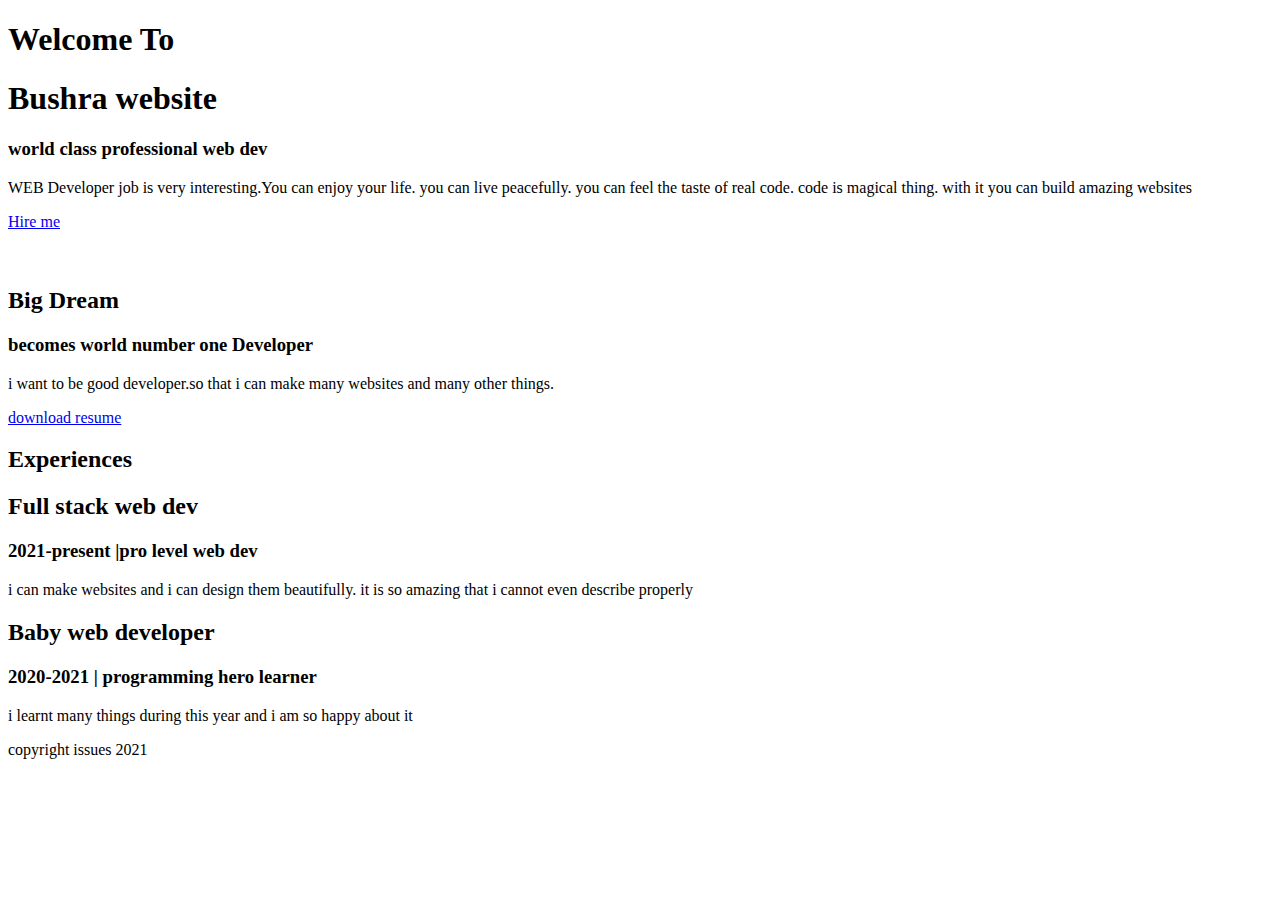
==== index.html @ 81a67c29 "excited to finish my first website" ====
<!DOCTYPE html>
<html lang="en">
<head>
    <meta charset="UTF-8">
    <meta name="viewport" content="width=device-width, initial-scale=1.0">
    <title>Bushra Web Developer</title>
    <link rel="preconnect" href="https://fonts.gstatic.com">
<link href="https://fonts.googleapis.com/css2?family=Poppins:wght@100&display=swap" rel="stylesheet">
    <link rel="stylesheet" href="style.css">
</head>
<body>
    <section class="pic">
    <div class="half-width">
        <h1>Welcome To</h1>
        <h1><span class="orange-highlight">Bushra</span> website</h1>
        <h3>world class professional web dev</h3>
        <p>WEB Developer job is very interesting.You can enjoy your life. you can live peacefully. you can feel the taste of real code. code is magical thing. with it you can build amazing websites</p>
        <a class="link-button" target="_blank" href="https://www.linkedin.com/company/programminghero/">Hire me</a>
    </div>
    <div class="half-width">
        <img src="catty.jpg" alt="">
    </div>
    </section>
    <section class="dream-area">
        <div class="half-width">
            <img src="cat.jpg" alt="">
        </div>
        <div class="half-width">
            <h2>Big Dream</h2>
            <h3>becomes world number one Developer</h3>
            <p>i want to be good developer.so that i can make many websites and many other things.</p>
            <a class="link-button"  target="_blank"href="www.youtube.com">download resume</a>
        </div>

    
    </section>
    <section class="experience-area">
        <h2>Experiences</h2>
        <div id="full-stack" class="half-width single-experience">
            <h2>Full stack web dev</h2>
            <h3 class="orange-highlight"> 2021-present |pro level web dev </h3>
            <p>i can make websites and i can design them beautifully. it is so amazing that i cannot even describe properly</p>

        </div>

        <div id="baby-web" class="half-width single-experience">
            <h2>Baby web developer</h2>
            <h3 class="orange-highlight">2020-2021 | programming hero learner</h3>
            <p> i learnt many things during this year and i am so happy about it</p>

        </div>

    </section>
    <footer><p>copyright issues 2021</p></footer>
</body>
</html>
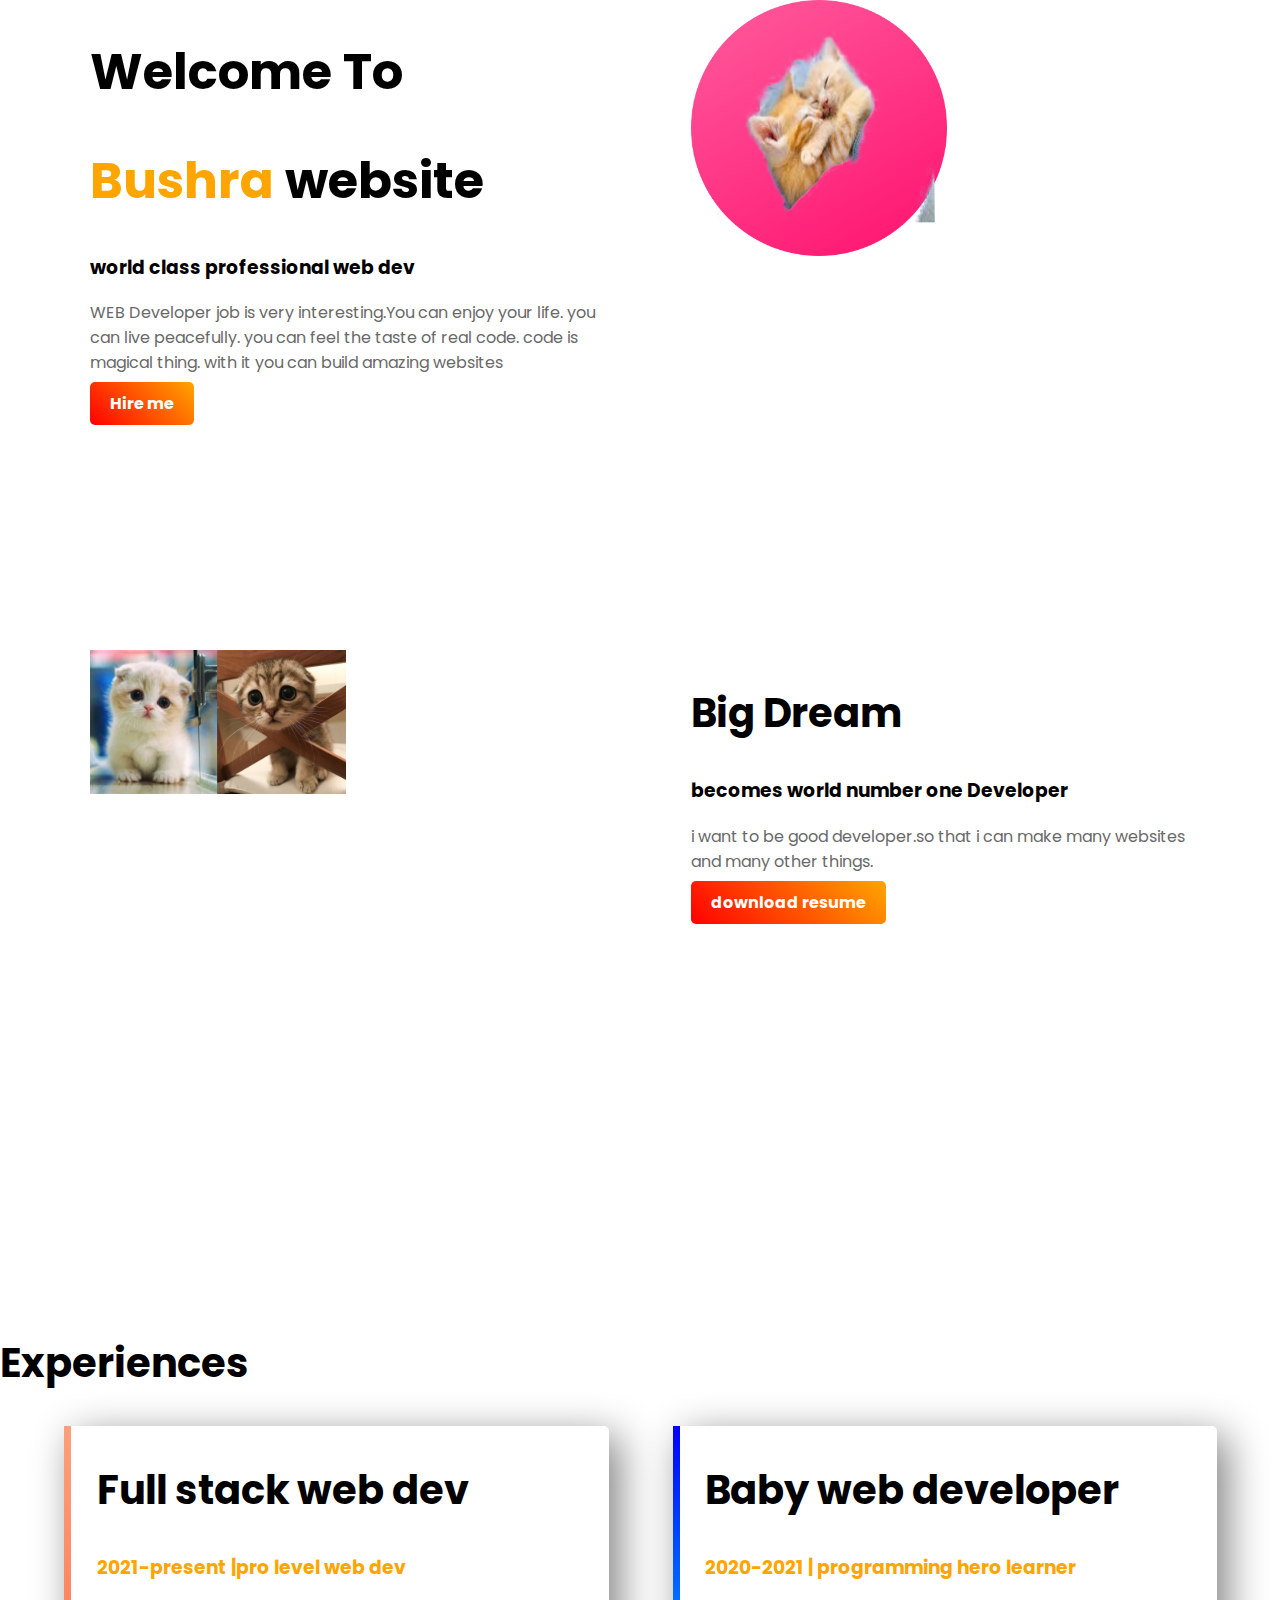
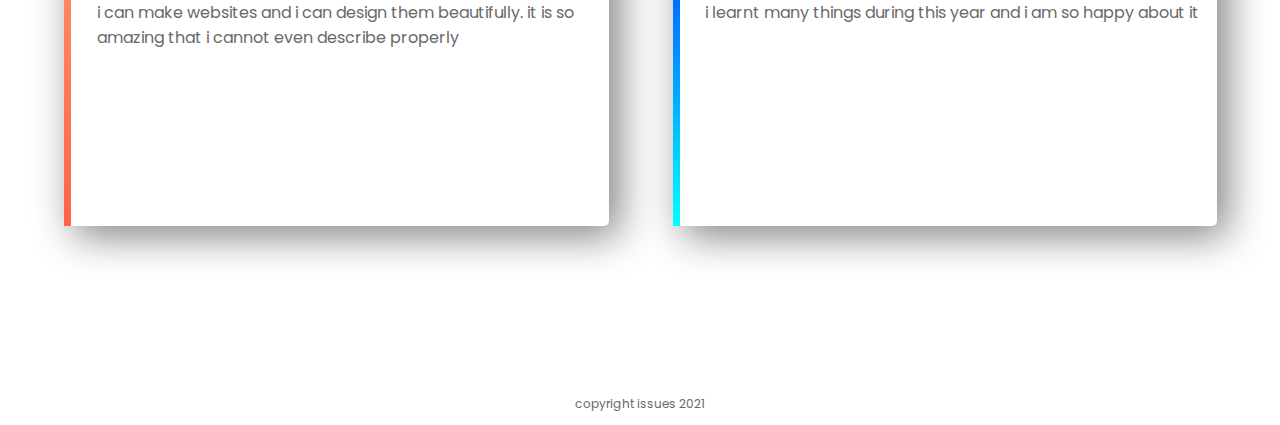
==== commit cba57406: "cat is cute" ====
--- a/index.html
+++ b/index.html
@@ -18,12 +18,12 @@
         <a class="link-button" target="_blank" href="https://www.linkedin.com/company/programminghero/">Hire me</a>
     </div>
     <div class="half-width">
-        <img src="catty.jpg" alt="">
+        <img src="images/catty.jpg" alt="">
     </div>
     </section>
     <section class="dream-area">
         <div class="half-width">
-            <img src="cat.jpg" alt="">
+            <img src="images/cat.jpg" alt="">
         </div>
         <div class="half-width">
             <h2>Big Dream</h2>
--- a/style.css
+++ b/style.css
@@ -0,0 +1,74 @@
+body{
+    margin: 0px;
+    font-family: 'Poppins', sans-serif;
+}
+h1{
+    font-size: 50px;
+}
+h2{
+    font-size: 40px;
+}
+p{
+    color: dimgray;
+}
+.orange-highlight{
+    color:orange;
+}
+.half-width{
+    width: 40%;
+    float: left;
+    margin-left: 5%;
+    padding-left: 2%;
+
+}
+.half-width img{
+    width: 50%;
+}
+.pic{
+    border: 1px;
+    background-image: url("top-banner.png");
+    background-repeat: no-repeat;
+}
+section{
+    height: 500px;
+    padding-bottom: 150px;
+}
+.link-button{
+    text-decoration: none;
+    background-image: linear-gradient(45deg,red, orange);
+    padding:10px 20px;
+    border-radius: 5px;
+    color:white;
+    font-weight: 700;
+
+}
+.dream-area{
+    background-image: url(dream-bg.png);
+    background-repeat: no-repeat;
+    background-position: right;
+}
+.single-experience{
+    box-shadow:10px 10px 40px gray;
+    border-radius: 5px;
+    height: 80%;
+    background-color: white;
+}
+.experience-area{
+    background-image: url("exp-bg.png");
+    background-repeat: no-repeat;
+    background-position: bottom left;
+}
+#full-stack{
+    border-left: 7px solid ;
+    border-image: linear-gradient(180deg,lightsalmon,tomato);
+    border-image-slice: 1;
+}
+#baby-web{
+    border-left: 7px solid ;
+    border-image: linear-gradient(180deg,blue,cyan);
+    border-image-slice: 1;
+}
+footer p{
+    text-align: center;
+    font-size: 12px;
+}